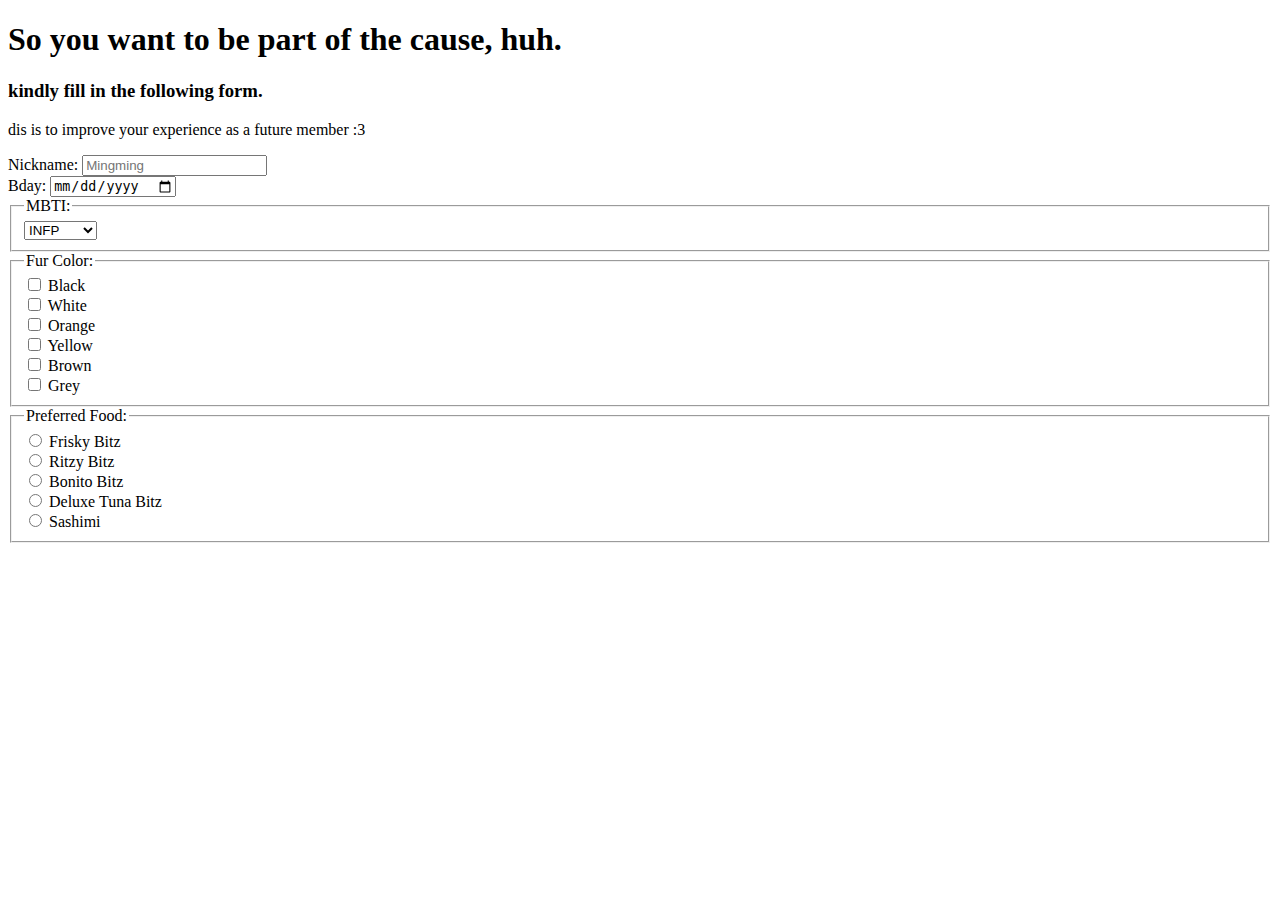
==== sign-up-form/sign-up-form.html @ 30f189d7 "Add sign-up form files" ====
<!DOCTYPE html>
<html lang="en">
<head>
    <meta charset="UTF-8">
    <meta name="viewport" content="width=device-width, initial-scale=1.0">
    <title>Cat Brigade Application</title>

    <link rel="stylesheet" href="form-style.css">
</head>
<body>
    <div class="notice">
        <h1>So you want to be part of the cause, huh.</h1>
        <h3>kindly fill in the following form.</h3>        
        <p>dis is to improve your experience as a future member :3</p>
    </div>
    <form action="./form-results.js" method="post">
        <div>
            <label for="nickname">Nickname:</label>
            <input type="text" id="nickname" name="nickname" placeholder="Mingming">
        </div>
        
        <div>
            <label for="dob">Bday:</label>
            <input type="date" id="dob" name="dob">
        </div>
    
        <fieldset>
            <legend>MBTI:</legend>

            <select name="mbti" id="mbti">
                <optgroup label="Introverts">
                    <option value="INFP">INFP</option>
                    <option value="ISFP">ISFP</option>
                    <option value="INTP">INTP</option>
                    <option value="ISTP">ISTP</option>
                    <option value="INFJ">INFJ</option>
                    <option value="ISFJ">ISFJ</option>
                    <option value="INTJ">INTJ</option>
                    <option value="ISTJ">ISTJ</option>
                </optgroup>
                <optgroup label="Extroverts">
                    <option value="ENFP">ENFP</option>
                    <option value="ESFP">ESFP</option>
                    <option value="ENTP">ENTP</option>
                    <option value="ESTP">ESTP</option>
                    <option value="ENFJ">ENFJ</option>
                    <option value="ESFJ">ESFJ</option>
                    <option value="ENTJ">ENTJ</option>
                    <option value="ESTJ">ESTJ</option>
                </optgroup>
            </select>
        </fieldset>
    
        <fieldset>
            <legend>Fur Color:</legend>
    
            <div>
                <input type="checkbox" name="fur-color" id="black" value="black">
                <label for="black">Black</label>
            </div>
    
            <div>
                <input type="checkbox" name="fur-color" id="white" value="white">
                <label for="white">White</label>
            </div>
    
            <div>
                <input type="checkbox" name="fur-color" id="orange" value="orange">
                <label for="orange">Orange</label>
            </div>
    
            <div>
                <input type="checkbox" name="fur-color" id="yellow" value="yellow">
                <label for="yellow">Yellow</label>
            </div>
    
            <div>
                <input type="checkbox" name="fur-color" id="brown" value="brown">
                <label for="brown">Brown</label>
            </div>
    
            <div>
                <input type="checkbox" name="fur-color" id="grey" value="grey">
                <label for="grey">Grey</label>
            </div>
        </fieldset>
    
        <fieldset>
            <legend>Preferred Food:</legend>
    
            <div>
                <input type="radio" name="food" id="frisky-bitz" value="frisky-bitz">
                <label for="frisky-bitz">Frisky Bitz</label>
            </div>
    
            <div>
                <input type="radio" name="food" id="ritzy-bitz" value="ritzy-bitz">
                <label for="ritzy-bitz">Ritzy Bitz</label>
            </div>
    
            <div>
                <input type="radio" name="food" id="bonito-bitz" value="bonito-bitz">
                <label for="bonito-bitz">Bonito Bitz</label>
            </div>
    
            <div>
                <input type="radio" name="food" id="deluxe-tuna-bitz" value="deluxe-tuna-bitz">
                <label for="deluxe-tuna-bitz">Deluxe Tuna Bitz</label>
            </div>
    
            <div>
                <input type="radio" name="food" id="sashimi" value="sashimi">
                <label for="sashimi">Sashimi</label>
            </div>
        </fieldset>
    </form>
</body>
</html>
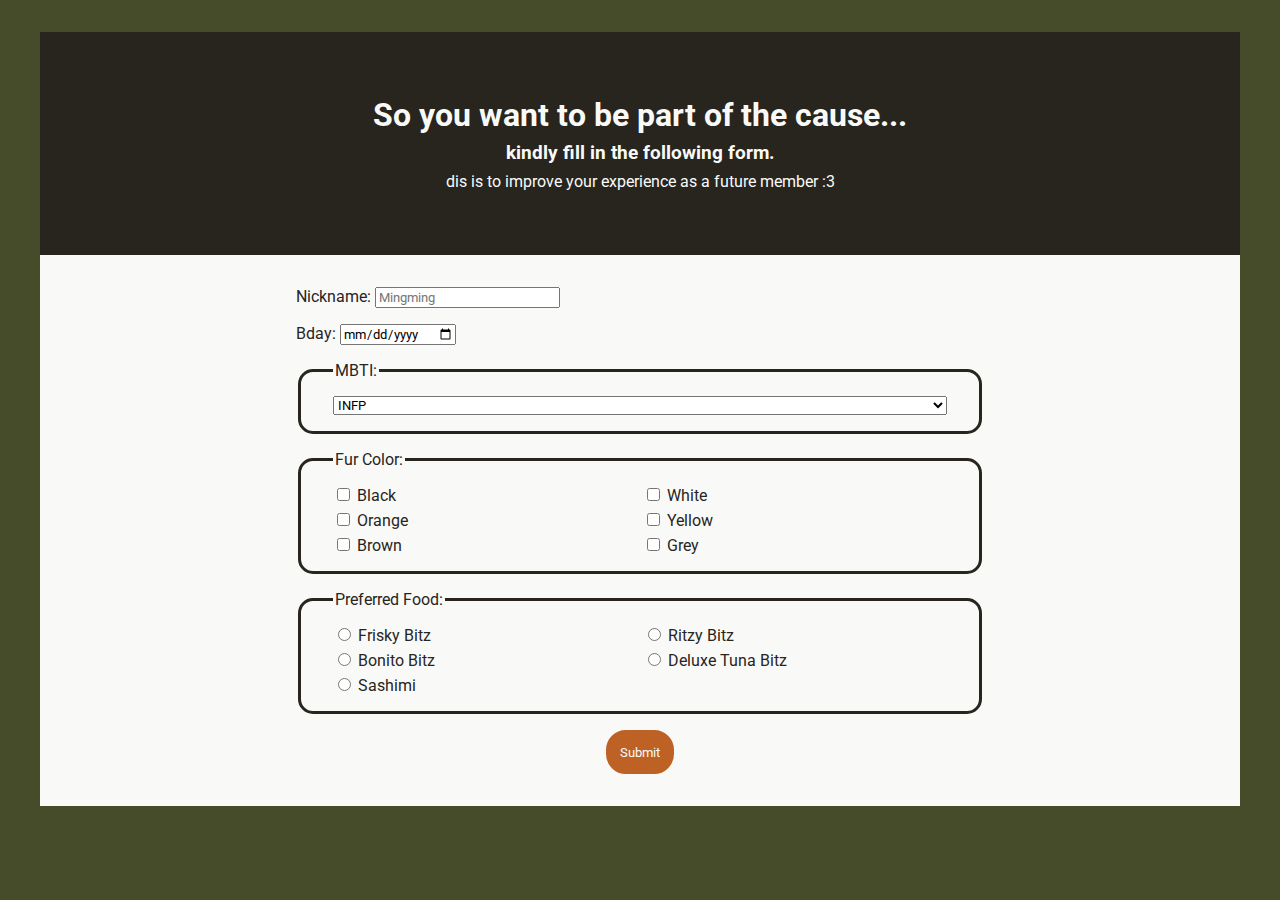
==== commit fd14685f: "Update html classes for css stylings" ====
--- a/sign-up-form/sign-up-form.html
+++ b/sign-up-form/sign-up-form.html
@@ -9,22 +9,22 @@
 </head>
 <body>
     <div class="notice">
-        <h1>So you want to be part of the cause, huh.</h1>
+        <h1>So you want to be part of the cause...</h1>
         <h3>kindly fill in the following form.</h3>        
         <p>dis is to improve your experience as a future member :3</p>
     </div>
     <form action="./form-results.js" method="post">
-        <div>
+        <div class="choose">
             <label for="nickname">Nickname:</label>
             <input type="text" id="nickname" name="nickname" placeholder="Mingming">
         </div>
         
-        <div>
+        <div class="choose">
             <label for="dob">Bday:</label>
             <input type="date" id="dob" name="dob">
         </div>
     
-        <fieldset>
+        <fieldset class="choose">
             <legend>MBTI:</legend>
 
             <select name="mbti" id="mbti">
@@ -51,7 +51,7 @@
             </select>
         </fieldset>
     
-        <fieldset>
+        <fieldset class="choose fur-color">
             <legend>Fur Color:</legend>
     
             <div>
@@ -85,7 +85,7 @@
             </div>
         </fieldset>
     
-        <fieldset>
+        <fieldset class="choose food">
             <legend>Preferred Food:</legend>
     
             <div>
@@ -113,6 +113,8 @@
                 <label for="sashimi">Sashimi</label>
             </div>
         </fieldset>
+
+        <button class="submit">Submit</button>
     </form>
 </body>
 </html>--- a/sign-up-form/form-style.css
+++ b/sign-up-form/form-style.css
@@ -0,0 +1,94 @@
+@import url('https://fonts.googleapis.com/css2?family=Roboto:ital,wght@0,100;0,300;0,400;0,500;0,700;0,900;1,100;1,300;1,400;1,500;1,700;1,900&display=swap');
+
+*, *::before, *::after { box-sizing: inherit; }
+
+html {
+	box-sizing: border-box;
+}
+
+* {
+    font-family: 'Roboto', sans-serif;
+
+    --darkbrown: #28251f;
+    --brown: #5d504e;
+    --orange: #bd6124;
+    --darkgreen: #464b2a;
+    --lightgrey: #d9dbdd;
+    --offwhite: #F9FAF8;
+}
+
+body {
+    background-color: var(--darkgreen);
+
+    margin: 0;
+    padding: 2rem 2.5rem;
+}
+
+.notice {
+    color: var(--offwhite);
+    background-color: var(--darkbrown);
+
+    padding: 4rem;
+    max-width: 100rem;
+    margin: 0 auto;
+
+    text-align: center;
+}
+
+.notice > * {
+    margin: 0;
+    margin-bottom: 0.5rem;
+}
+
+.notice > *:last-child {
+    margin-bottom: 0;
+}
+
+form {
+    color: var(--darkbrown);
+    background-color: var(--offwhite);
+
+    max-width: 100rem;
+    margin: 0 auto;
+    padding: 2rem clamp(4rem, 20vw ,18rem);
+}
+
+fieldset {
+    border: solid 3px var(--darkbrown);
+    border-radius: 15px;
+
+    display: flex;
+    justify-content: center;
+    flex-wrap: wrap;
+    padding: 1rem 2rem;
+    
+    gap: 5px;
+}
+
+fieldset.choose > div,
+fieldset.choose > select {
+    flex: 1 1 13rem;
+}
+
+.submit {
+    background-color: var(--orange);
+    color: var(--offwhite);
+    border: solid 3px var(--orange);
+
+    padding: 0.7rem;
+    margin: 0 auto;
+    display: block;
+
+    border: solid 3px var(--orange);
+    border-radius: 20px;
+}
+
+.submit:hover {
+    background-color: var(--offwhite);
+    color: var(--darkbrown);
+    border: solid 3px var(--orange)
+}
+
+.choose {
+    margin-bottom: 1rem;
+}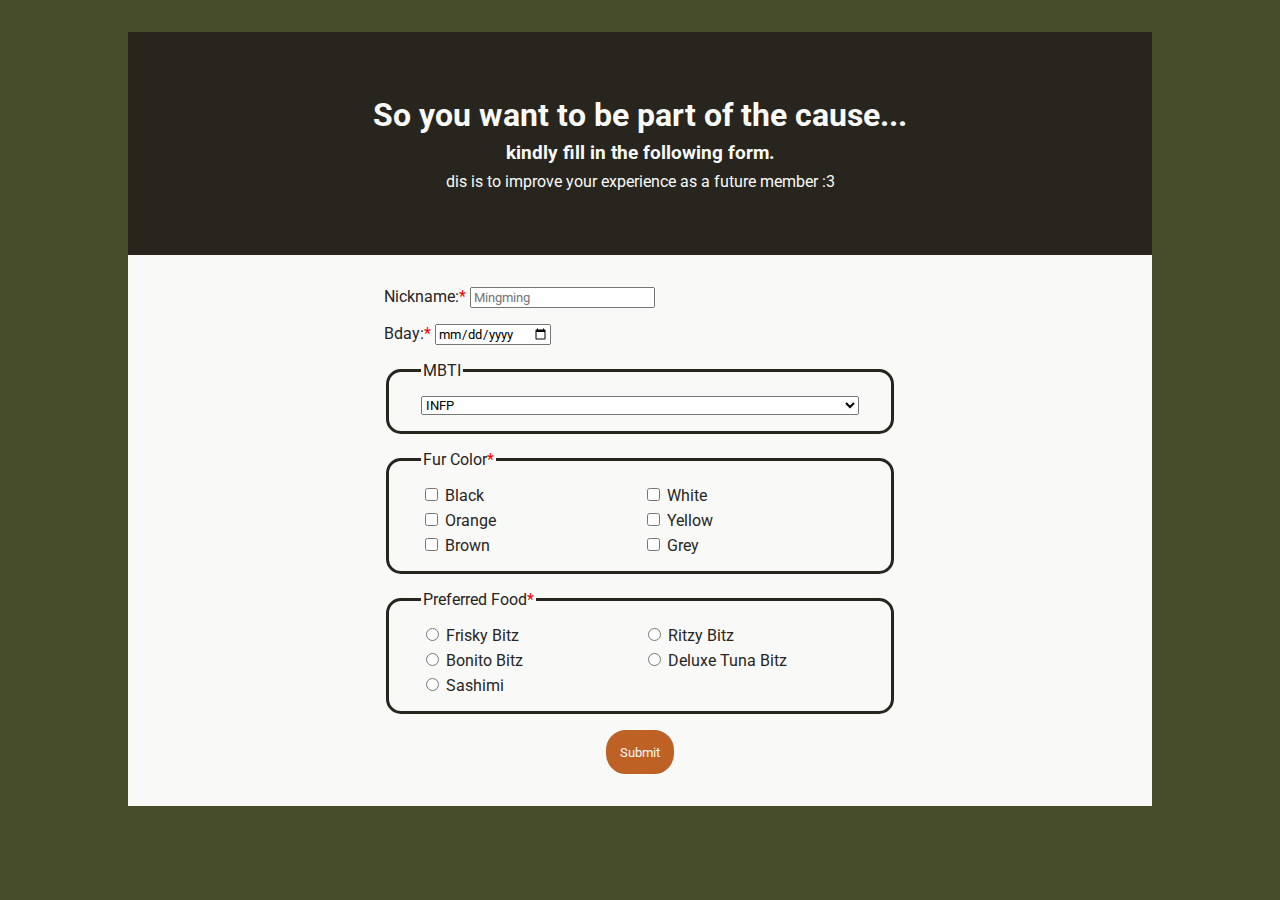
==== commit 80263d99: "Label and style required inputs" ====
--- a/sign-up-form/sign-up-form.html
+++ b/sign-up-form/sign-up-form.html
@@ -15,17 +15,21 @@
     </div>
     <form action="./form-results.js" method="post">
         <div class="choose">
-            <label for="nickname">Nickname:</label>
-            <input type="text" id="nickname" name="nickname" placeholder="Mingming">
+            <label for="nickname">
+                Nickname:<span>*</span>
+            </label>
+            <input type="text" id="nickname" name="nickname" placeholder="Mingming" required>
         </div>
         
         <div class="choose">
-            <label for="dob">Bday:</label>
-            <input type="date" id="dob" name="dob">
+            <label for="dob">
+                Bday:<span>*</span>
+            </label>
+            <input type="date" id="dob" name="dob" required>
         </div>
     
         <fieldset class="choose">
-            <legend>MBTI:</legend>
+            <legend>MBTI</legend>
 
             <select name="mbti" id="mbti">
                 <optgroup label="Introverts">
@@ -52,7 +56,7 @@
         </fieldset>
     
         <fieldset class="choose fur-color">
-            <legend>Fur Color:</legend>
+            <legend>Fur Color<span>*</span></legend>
     
             <div>
                 <input type="checkbox" name="fur-color" id="black" value="black">
@@ -86,7 +90,7 @@
         </fieldset>
     
         <fieldset class="choose food">
-            <legend>Preferred Food:</legend>
+            <legend>Preferred Food<span>*</span></legend>
     
             <div>
                 <input type="radio" name="food" id="frisky-bitz" value="frisky-bitz">
--- a/sign-up-form/form-style.css
+++ b/sign-up-form/form-style.css
@@ -29,7 +29,7 @@
     background-color: var(--darkbrown);
 
     padding: 4rem;
-    max-width: 100rem;
+    max-width: min(80rem, 80vw);
     margin: 0 auto;
 
     text-align: center;
@@ -48,7 +48,7 @@
     color: var(--darkbrown);
     background-color: var(--offwhite);
 
-    max-width: 100rem;
+    max-width: min(80rem, 80vw);
     margin: 0 auto;
     padding: 2rem clamp(4rem, 20vw ,18rem);
 }
@@ -91,4 +91,11 @@
 
 .choose {
     margin-bottom: 1rem;
+}
+
+/* Validations */
+
+label > span,
+legend > span {
+    color: red;
 }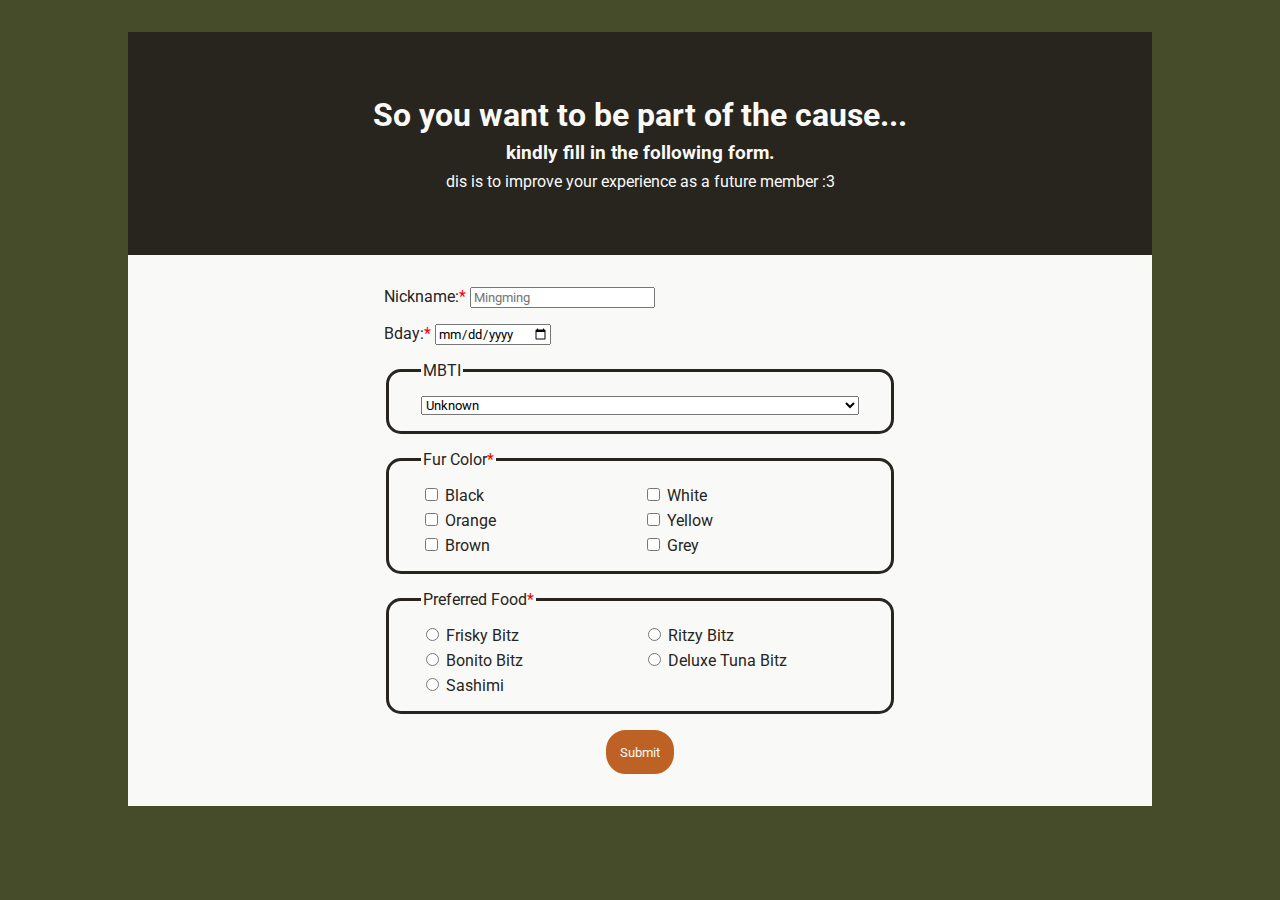
==== commit f18e1521: "Add unknown option to MBTI selector" ====
--- a/sign-up-form/sign-up-form.html
+++ b/sign-up-form/sign-up-form.html
@@ -32,6 +32,7 @@
             <legend>MBTI</legend>
 
             <select name="mbti" id="mbti">
+                <option value="unknown">Unknown</option>
                 <optgroup label="Introverts">
                     <option value="INFP">INFP</option>
                     <option value="ISFP">ISFP</option>
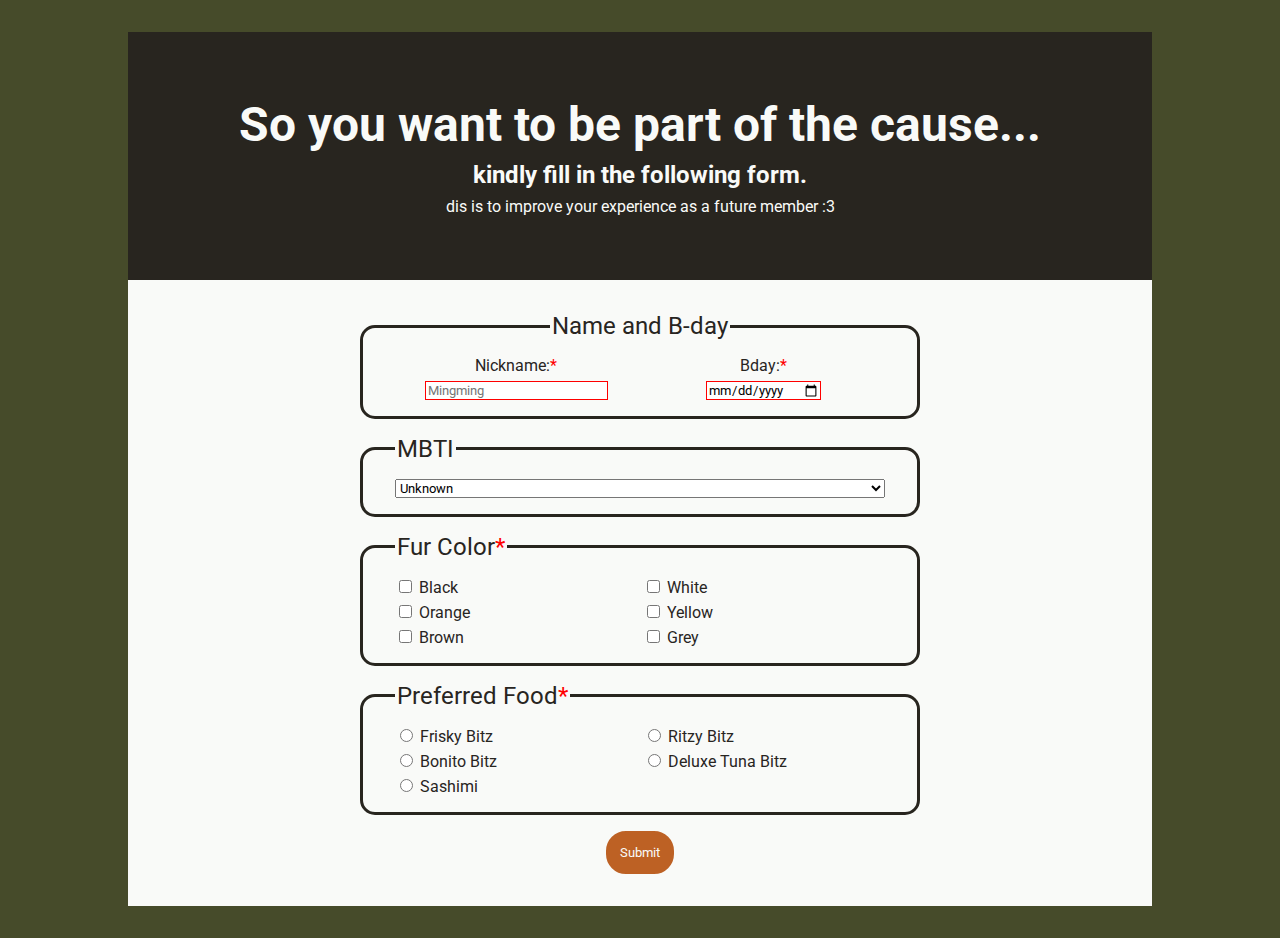
==== commit 0aa67fcf: "Make the fields more uniform" ====
--- a/sign-up-form/sign-up-form.html
+++ b/sign-up-form/sign-up-form.html
@@ -14,19 +14,32 @@
         <p>dis is to improve your experience as a future member :3</p>
     </div>
     <form action="./form-results.js" method="post">
-        <div class="choose">
-            <label for="nickname">
-                Nickname:<span>*</span>
-            </label>
-            <input type="text" id="nickname" name="nickname" placeholder="Mingming" required>
-        </div>
+        <fieldset class="choose">
+            <legend>Name and B-day</legend>
+            
+            <div>
+                <label for="nickname">
+                    Nickname:<span>*</span>
+                </label>
+                <input 
+                    type="text" 
+                    id="nickname" 
+                    name="nickname" 
+                    placeholder="Mingming" 
+                    minlength="3"
+                    maxlength="14"
+                    required
+                >
+            </div>
+            
+            <div>
+                <label for="dob">
+                    Bday:<span>*</span>
+                </label>
+                <input type="date" id="dob" name="dob" required>
+            </div>
+        </fieldset>
         
-        <div class="choose">
-            <label for="dob">
-                Bday:<span>*</span>
-            </label>
-            <input type="date" id="dob" name="dob" required>
-        </div>
     
         <fieldset class="choose">
             <legend>MBTI</legend>
--- a/sign-up-form/form-style.css
+++ b/sign-up-form/form-style.css
@@ -15,6 +15,10 @@
     --darkgreen: #464b2a;
     --lightgrey: #d9dbdd;
     --offwhite: #F9FAF8;
+
+    --big: 3rem;
+    --medium: 1.5rem;
+    --small: 1.2rem;
 }
 
 body {
@@ -22,6 +26,14 @@
 
     margin: 0;
     padding: 2rem 2.5rem;
+}
+
+h1 {font-size: var(--big);}
+h3 {font-size: var(--medium);}
+legend {font-size: var(--small);}
+
+@media (min-width: calc((800/16)*1rem)) {
+    legend {font-size: var(--medium);}
 }
 
 .notice {
@@ -50,7 +62,7 @@
 
     max-width: min(80rem, 80vw);
     margin: 0 auto;
-    padding: 2rem clamp(4rem, 20vw ,18rem);
+    padding: 2rem clamp(2rem, 18vw ,18rem);
 }
 
 fieldset {
@@ -63,6 +75,22 @@
     padding: 1rem 2rem;
     
     gap: 5px;
+}
+
+fieldset:first-child {text-align: center;}
+fieldset:first-child > div > label {
+    display: block;
+    margin-bottom: 0.3rem;
+}
+
+fieldset:first-child > div:first-of-type {
+    margin-bottom: 1rem;
+}
+
+@media (min-width: 1124px) {
+    fieldset:first-child > div:first-of-type {
+        margin-bottom: 0;
+    }
 }
 
 fieldset.choose > div,
@@ -98,4 +126,8 @@
 label > span,
 legend > span {
     color: red;
+}
+
+input:invalid {
+    border: solid 1px red;
 }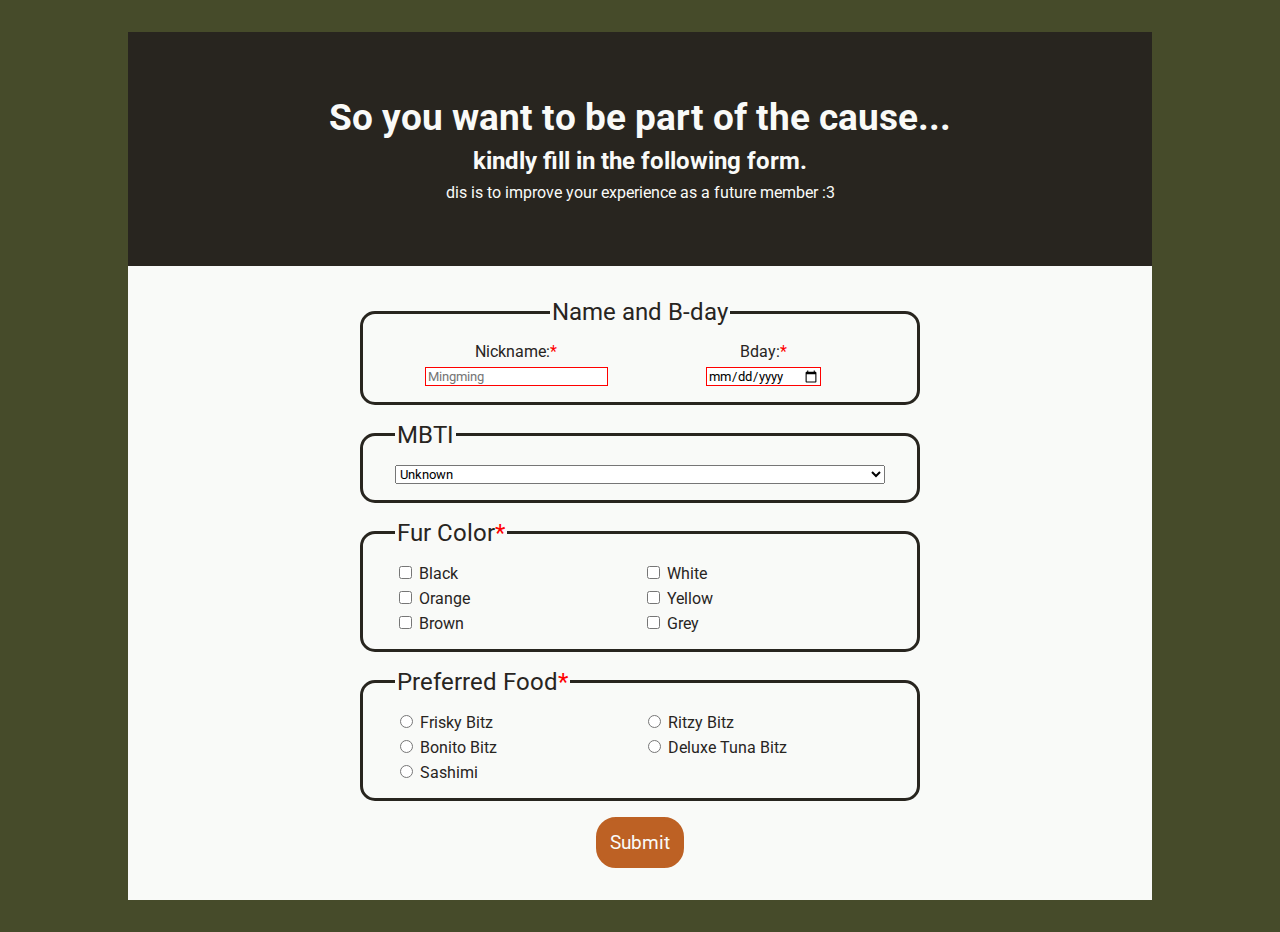
==== commit b14ce735: "Add pattern validation in html for name input" ====
--- a/sign-up-form/sign-up-form.html
+++ b/sign-up-form/sign-up-form.html
@@ -25,13 +25,12 @@
                     type="text" 
                     id="nickname" 
                     name="nickname" 
-                    placeholder="Mingming" 
-                    minlength="3"
-                    maxlength="14"
+                    placeholder="Mingming"
+                    pattern="[A-Za-z]{3,14}"
                     required
                 >
             </div>
-            
+
             <div>
                 <label for="dob">
                     Bday:<span>*</span>
--- a/sign-up-form/form-style.css
+++ b/sign-up-form/form-style.css
@@ -16,7 +16,7 @@
     --lightgrey: #d9dbdd;
     --offwhite: #F9FAF8;
 
-    --big: 3rem;
+    --big: 2.3rem;
     --medium: 1.5rem;
     --small: 1.2rem;
 }
@@ -40,12 +40,16 @@
     color: var(--offwhite);
     background-color: var(--darkbrown);
 
-    padding: 4rem;
+    padding: 3rem;
     max-width: min(80rem, 80vw);
     margin: 0 auto;
 
     text-align: center;
 }
+
+@media (min-width: calc((800/16)*1rem)) {
+    .notice {padding: 4rem;}
+   }
 
 .notice > * {
     margin: 0;
@@ -102,6 +106,7 @@
     background-color: var(--orange);
     color: var(--offwhite);
     border: solid 3px var(--orange);
+    font-size: var(--small);
 
     padding: 0.7rem;
     margin: 0 auto;
@@ -114,7 +119,8 @@
 .submit:hover {
     background-color: var(--offwhite);
     color: var(--darkbrown);
-    border: solid 3px var(--orange)
+    border: solid 3px var(--orange);
+    cursor: pointer;
 }
 
 .choose {
